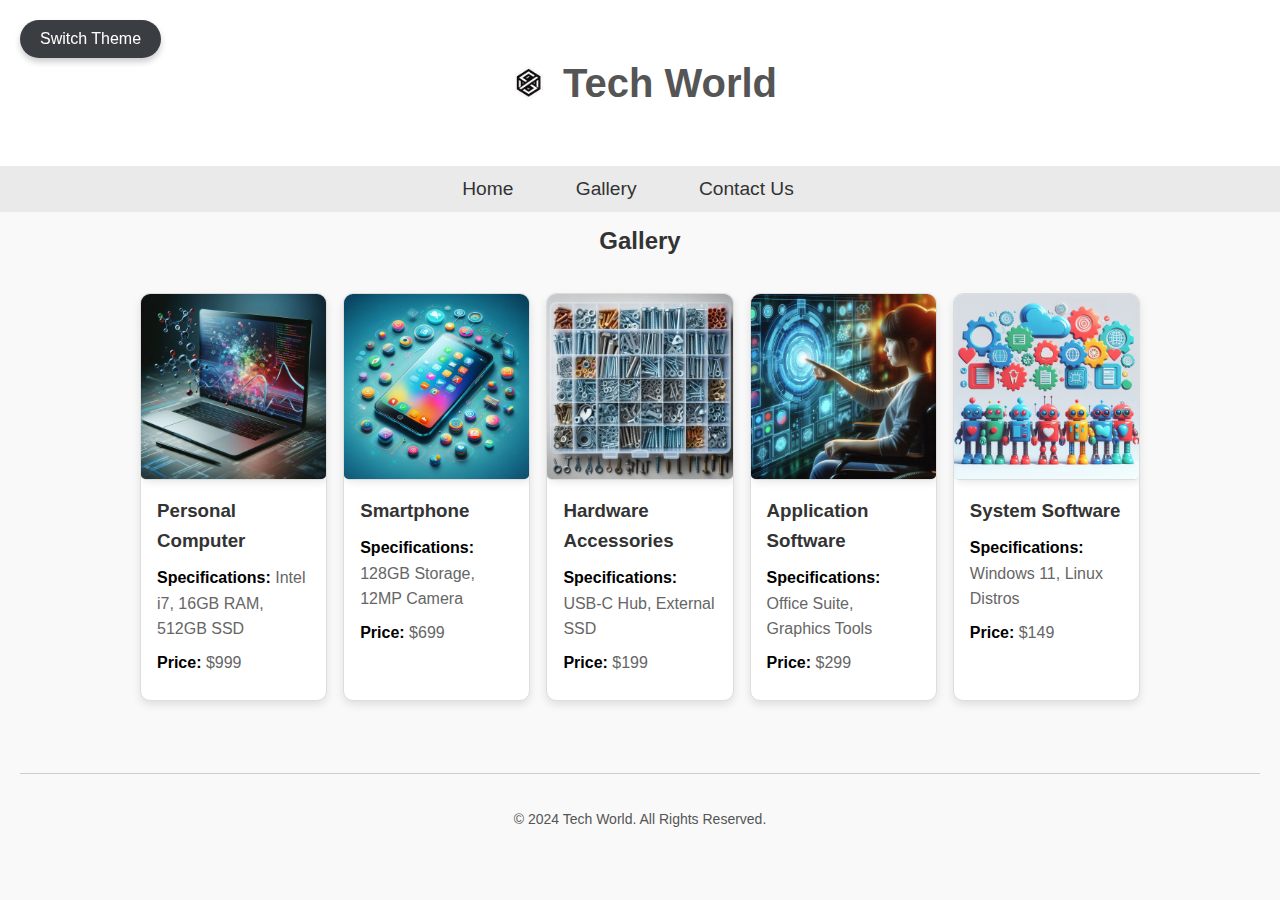
==== gallery.html @ e2166dbb "did project" ====
<!DOCTYPE html>
<html lang="en">
<head>
    <meta charset="UTF-8">
    <meta name="viewport" content="width=device-width, initial-scale=1.0">
    <link rel="icon" href="images/logo.png" type="image/x-icon">
    <title>Gallery - Tech World</title>
    <link rel="stylesheet" href="styles.css">
</head>

<body>
    <header>
        <div class="logo">
            <img src="images/logo.png" alt="Tech World Logo">
            <h1>Tech World</h1>
        </div>
    </header>

    <nav>
        <ul>
            <li><a href="index.html">Home</a></li> 
            <li><a href="#gallery">Gallery</a></li>
            <li><a href="index.html#contact">Contact Us</a></li>
            <li><button id="themeToggle">Switch Theme</button></li>
        </ul>
    </nav>

    <section id="gallery">
        <h2>Gallery</h2>
        <div class="photo-gallery">
          
            <div class="product">
                <img src="images/computer.jpg" alt="Personal Computer">
                <div class="details">
                    <h3>Personal Computer</h3>
                    <p><strong>Specifications:</strong> Intel i7, 16GB RAM, 512GB SSD</p>
                    <p><strong>Price:</strong> $999</p>
                </div>
            </div>
    
           
            <div class="product">
                <img src="images/smartphone.jpg" alt="Smartphone">
                <div class="details">
                    <h3>Smartphone</h3>
                    <p><strong>Specifications:</strong> 128GB Storage, 12MP Camera</p>
                    <p><strong>Price:</strong> $699</p>
                </div>
            </div>
    
            
            <div class="product">
                <img src="images/hardware.jpg" alt="Hardware Accessories">
                <div class="details">
                    <h3>Hardware Accessories</h3>
                    <p><strong>Specifications:</strong> USB-C Hub, External SSD</p>
                    <p><strong>Price:</strong> $199</p>
                </div>
            </div>
    
            
            <div class="product">
                <img src="images/software.jpg" alt="Application Software">
                <div class="details">
                    <h3>Application Software</h3>
                    <p><strong>Specifications:</strong> Office Suite, Graphics Tools</p>
                    <p><strong>Price:</strong> $299</p>
                </div>
            </div>
    
            
            <div class="product">
                <img src="images/system.jpg" alt="System Software">
                <div class="details">
                    <h3>System Software</h3>
                    <p><strong>Specifications:</strong> Windows 11, Linux Distros</p>
                    <p><strong>Price:</strong> $149</p>
                </div>
            </div>
        </div>
    </section>

    <footer>
        <section id="copyright">
            <p>&copy; 2024 Tech World. All Rights Reserved.</p>
        </section>
    </footer>
    <button id="backToTop" class="hidden">Back to Top</button>

    <script src="script.js"></script>
</body>
</html>
---- styles.css ----
body {
    font-family: 'Roboto', Arial, sans-serif;
    margin: 0;
    padding: 0;
    line-height: 1.6;
    color: #333;
    background-color: #f9f9f9;
}

a {
    text-decoration: none;
    color: inherit;
}

header {
    background: #ffffff;
    color: #333;
    padding: 1.5em 0;
    text-align: center;
    box-shadow: 0 4px 8px rgba(0, 0, 0, 0.1);
}

header .logo {
    display: flex;
    align-items: center;
    justify-content: center;
}

header .logo img {
    max-width: 50px;
    margin-right: 10px;
}

header .logo h1 {
    font-size: 2.5em;
    font-weight: bold;
    color: #555;
}

nav {
    background: #eaeaea;
    padding: 0.5em 0;
}

nav ul {
    list-style: none;
    margin: 0;
    padding: 0;
    display: flex;
    justify-content: center;
    gap: 1.5em;
}

nav ul li a {
    color: #333;
    font-size: 1.2em;
    font-weight: 500;
    padding: 0.5em 1em;
    transition: background 0.3s, color 0.3s;
}

nav ul li a:hover {
    background: #d6d6d6;
    border-radius: 5px;
    color: #000;
}

footer {
    background-color: #f9f9f9;
    padding: 20px;
    text-align: center;
}

footer .footer-content {
    display: flex;
    justify-content: space-between;
    padding-bottom: 20px;
}

footer section {
    flex: 1;
    padding: 0 20px;
    border-right: 1px solid #ccc;
    transition: transform 0.3s ease;
}

footer section:last-child {
    border-right: none;
}

footer h2 {
    margin-bottom: 10px;
}

footer p {
    margin-bottom: 10px;
}

footer a {
    color: #007bff;
    text-decoration: none;
}

footer a:hover {
    text-decoration: underline;
}

#copyright {
    padding-top: 20px;
    font-size: 14px;
    color: #555;
    border-top: 1px solid #ccc;
    margin-top: 20px;
}

#vision h2, #gallery h2 {
    text-align: center;
    margin: 10px auto;
}

#vision p {
    text-align: center;
    margin: 0 auto;
    padding: 0 20em;
}

#about {
    padding: 2em 1em;
    background-color: #f0f0f0;
    border-radius: 8px;
    box-shadow: 0 4px 8px rgba(0, 0, 0, 0.1);
    margin-top: 2em;
}

#about h2 {
    text-align: center;
    margin-bottom: 1em;
    font-size: 2em;
    color: #333;
}

#about .owner-image {
    display: block;
    margin: 1em auto;
    border-radius: 50%;
    border: 5px solid #fff;
    width: 150px;
    height: 150px;
    object-fit: cover;
}

#about p {
    text-align: center;
    font-size: 1.2em;
    margin: 1em 0;
    color: #555;
}

#about .owner-details {
    margin-bottom: 1.5em;
    padding: 1em;
    background-color: #fff;
    border-radius: 8px;
    box-shadow: 0 2px 4px rgba(0, 0, 0, 0.1);
}

#about .owner-details h3 {
    font-size: 1.6em;
    margin-bottom: 0.5em;
    color: #007bff;
}

#about .owner-details p {
    font-size: 1.1em;
    color: #666;
    line-height: 1.6;
}
body.dark-mode #about {
    background-color: #444;
    color: #ccc;
}

body.dark-mode #about h2 {
    color: #fff;
}

body.dark-mode #about .owner-image {
    border: 5px solid #555;
}

body.dark-mode #about .owner-details {
    background-color: #555;
    color: #ccc;
}

body.dark-mode #about .owner-details h3 {
    color: #007bff;
}

body.dark-mode #about .owner-details p {
    color: #ccc;
}
#backToTop {
    position: fixed;
    bottom: 20px;
    right: 20px;
    padding: 10px 20px;
    font-size: 14px;
    background-color: #333;
    color: #fff;
    border: none;
    border-radius: 5px;
    cursor: pointer;
    box-shadow: 0 4px 8px rgba(0, 0, 0, 0.2);
    transition: opacity 0.3s;
    opacity: 0;
    visibility: hidden;
}

#backToTop:hover {
    background-color: #555;
}

#backToTop.visible {
    opacity: 1;
    visibility: visible;
}

.photo-gallery {
    display: grid;
    grid-template-columns: repeat(auto-fit, minmax(150px, 1fr));
    gap: 1em;
    margin: 2em auto;
    max-width: 1000px;
    padding: 0 1em;
}

.product {
    background: #fff;
    border: 1px solid #ddd;
    border-radius: 10px;
    box-shadow: 0 4px 8px rgba(0, 0, 0, 0.1);
    overflow: hidden;
    transition: transform 0.3s, box-shadow 0.3s;
}

.product:hover {
    transform: scale(1.02);
    box-shadow: 0 6px 12px rgba(0, 0, 0, 0.2);
}

.product img {
    width: 100%;
    height: auto;
    display: block;
    border-bottom: 1px solid #ddd;
}

.product .details {
    padding: 1em;
    text-align: left;
}

.product .details h3 {
    margin: 0 0 0.5em;
    color: #333;
}

.product .details p {
    margin: 0.5em 0;
    color: #666;
}

.product .details strong {
    color: #000;
}

.photo-gallery img {
    width: 100%;
    height: auto;
    border-radius: 5px;
    box-shadow: 2px 2px 8px rgba(0, 0, 0, 0.1);
    transition: transform 0.3s, box-shadow 0.3s;
}

.photo-gallery img:hover {
    transform: scale(1.05);
    box-shadow: 4px 4px 12px rgba(0, 0, 0, 0.2);
}

button#themeToggle {
    padding: 10px 20px;
    border: none;
    background-color: #3a3d41;
    color: white;
    font-size: 1em;
    border-radius: 25px;
    cursor: pointer;
    transition: background-color 0.3s, transform 0.3s;
    box-shadow: 0 4px 6px rgba(0, 0, 0, 0.2);
    position: fixed;
    top: 20px;
    left: 20px;
    z-index: 1000;
}

button#themeToggle:hover {
    background-color: #000000;
    transform: scale(1.05);
}

button#themeToggle:focus {
    outline: none;
    box-shadow: 0 0 0 3px rgba(221, 223, 224, 0.5);
}

button#themeToggle.dark-mode {
    background-color: #444;
    color: #ccc;
}

button#themeToggle.dark-mode:hover {
    background-color: #333;
}

body.dark-mode {
    background-color: #333;
    color: #fff;
}

nav.dark-mode {
    background-color: #555;
}

footer.dark-mode {
    background-color: #444;
    color: #ccc;
}

header.dark-mode {
    background-color: #222;
    color: #fff;
}

header.dark-mode .logo h1 {
    color: #ccc;
}

header.dark-mode .logo img {
    filter: brightness(0.8);
}

body.dark-mode .product {
    background-color: #333;
    color: white;
    border: 1px solid #555;
}

body.dark-mode .product h3 {
    color: white;
}
#greeting {
    text-align: center;
    font-size: 1.5em;
    margin: 1em 0;
    color: #555;
}
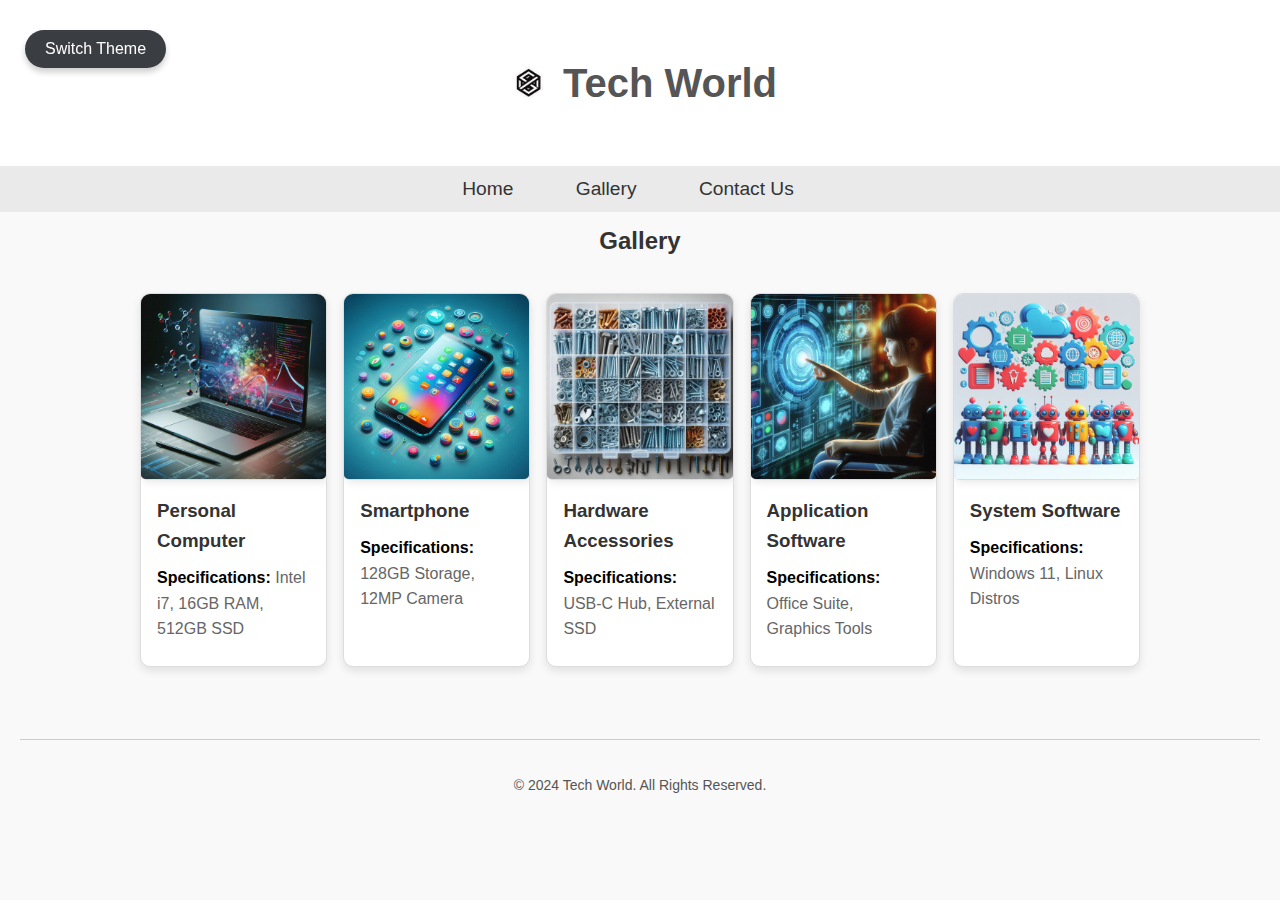
==== commit 0c519302: "did project" ====
--- a/gallery.html
+++ b/gallery.html
@@ -30,51 +30,52 @@
         <div class="photo-gallery">
           
             <div class="product">
-                <img src="images/computer.jpg" alt="Personal Computer">
+                <a href="personal_computers.html">
+                    <img src="images/computer.jpg" alt="Personal Computer">
+                </a>
                 <div class="details">
-                    <h3>Personal Computer</h3>
+                    <h3><a href="personal_computers.html">Personal Computer</a></h3>
                     <p><strong>Specifications:</strong> Intel i7, 16GB RAM, 512GB SSD</p>
-                    <p><strong>Price:</strong> $999</p>
                 </div>
             </div>
     
-           
             <div class="product">
-                <img src="images/smartphone.jpg" alt="Smartphone">
+                <a href="smartphones.html">
+                    <img src="images/smartphone.jpg" alt="Smartphone">
+                </a>
                 <div class="details">
-                    <h3>Smartphone</h3>
+                    <h3><a href="smartphones.html">Smartphone</a></h3>
                     <p><strong>Specifications:</strong> 128GB Storage, 12MP Camera</p>
-                    <p><strong>Price:</strong> $699</p>
                 </div>
             </div>
     
-            
             <div class="product">
-                <img src="images/hardware.jpg" alt="Hardware Accessories">
+                <a href="hardware_accessories.html">
+                    <img src="images/hardware.jpg" alt="Hardware Accessories">
+                </a>
                 <div class="details">
-                    <h3>Hardware Accessories</h3>
+                    <h3><a href="hardware_accessories.html">Hardware Accessories</a></h3>
                     <p><strong>Specifications:</strong> USB-C Hub, External SSD</p>
-                    <p><strong>Price:</strong> $199</p>
                 </div>
             </div>
     
-            
             <div class="product">
-                <img src="images/software.jpg" alt="Application Software">
+                <a href="application_software.html">
+                    <img src="images/software.jpg" alt="Application Software">
+                </a>
                 <div class="details">
-                    <h3>Application Software</h3>
+                    <h3><a href="application_software.html">Application Software</a></h3>
                     <p><strong>Specifications:</strong> Office Suite, Graphics Tools</p>
-                    <p><strong>Price:</strong> $299</p>
                 </div>
             </div>
     
-            
             <div class="product">
-                <img src="images/system.jpg" alt="System Software">
+                <a href="system_software.html">
+                    <img src="images/system.jpg" alt="System Software">
+                </a>
                 <div class="details">
-                    <h3>System Software</h3>
+                    <h3><a href="system_software.html">System Software</a></h3>
                     <p><strong>Specifications:</strong> Windows 11, Linux Distros</p>
-                    <p><strong>Price:</strong> $149</p>
                 </div>
             </div>
         </div>
--- a/styles.css
+++ b/styles.css
@@ -97,7 +97,7 @@
 }
 
 footer a {
-    color: #007bff;
+    color: #4ca0af;
     text-decoration: none;
 }
 
@@ -167,7 +167,7 @@
 #about .owner-details h3 {
     font-size: 1.6em;
     margin-bottom: 0.5em;
-    color: #007bff;
+    color: #00000051;
 }
 
 #about .owner-details p {
@@ -194,7 +194,7 @@
 }
 
 body.dark-mode #about .owner-details h3 {
-    color: #007bff;
+    color: #000000;
 }
 
 body.dark-mode #about .owner-details p {
@@ -364,4 +364,27 @@
     font-size: 1.5em;
     margin: 1em 0;
     color: #555;
-}+}
+button {
+    padding: 10px 20px;
+    font-size: 16px;
+    cursor: pointer;
+    margin: 10px 5px;
+    border: none;
+    border-radius: 5px;
+}
+
+.add-to-cart {
+    background-color: #4ca0af;
+    color: white;
+}
+
+.buy-now {
+    background-color: #00000094;
+    color: white;
+    
+}
+
+button:hover {
+    opacity: 0.8;
+}
